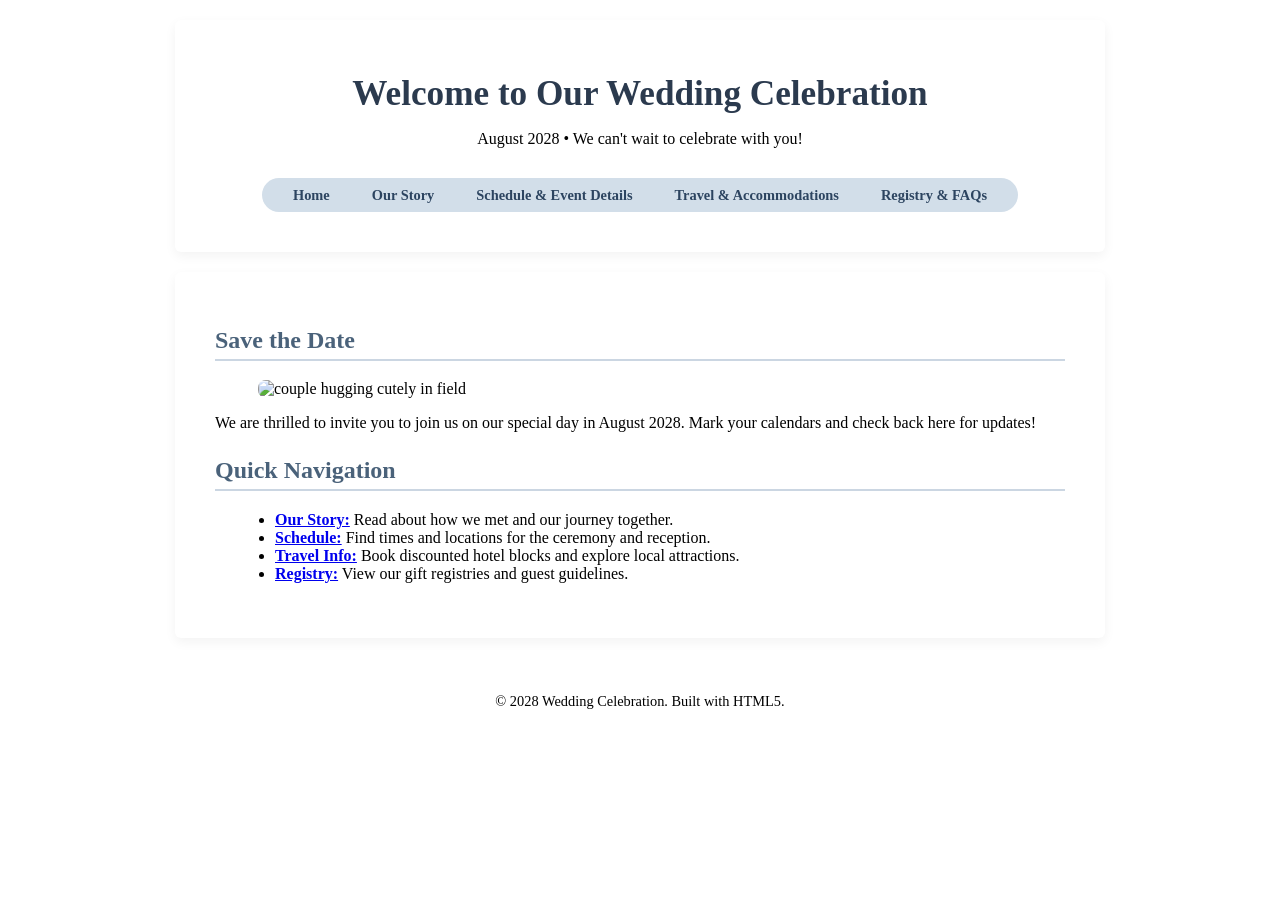
==== fivepagews/index.html @ 1be1e258 "Add files via upload" ====
<!DOCTYPE html>
<html lang="en">
<head>
    <meta charset="UTF-8">
    <meta name="viewport" content="width=device-width, initial-scale=1.0">
    <title>We're Getting Married! | August 2028</title>
    <link rel="stylesheet" href="styles.css">
</head>
<body>

    <header>
        <h1>Welcome to Our Wedding Celebration</h1>
        <p>August 2028 • We can't wait to celebrate with you!</p>
		
		<div class="headerWrapper">
			<div class="navbar">
				<ul>
					<li><a href="index.html">Home</a></li>
					<li><a href="ourstory.html">Our Story</a></li>
					<li><a href="schedule.html">Schedule &amp; Event Details</a></li>
					<li><a href="travel.html">Travel &amp; Accommodations</a></li>
					<li><a href="registry.html">Registry &amp; FAQs</a></li>
				</ul>
			</div>
		</div>
    </header>

    <main>
        <section>
            <h2>Save the Date</h2>
            <img src="Couple.jpg.JPEG" alt="couple hugging cutely in field" style="width: 764px; max-width: 100%; height: auto;">
            <p>We are thrilled to invite you to join us on our special day in August 2028. Mark your calendars and check back here for updates!</p>
        </section>

        <section>
            <h2>Quick Navigation</h2>
            <ul>
                <li><strong><a href="ourstory.html">Our Story:</a></strong> Read about how we met and our journey together.</li>
                <li><strong><a href="schedule.html">Schedule:</a></strong> Find times and locations for the ceremony and reception.</li>
                <li><strong><a href="travel.html">Travel Info:</a></strong> Book discounted hotel blocks and explore local attractions.</li>
                <li><strong><a href="registry.html">Registry:</a></strong> View our gift registries and guest guidelines.</li>
            </ul>
        </section>
    </main>

    <footer>
        <p>&copy; 2028 Wedding Celebration. Built with HTML5.</p>
    </footer>

</body>
</html>
---- fivepagews/styles.css ----
CSS
/* General Page Background & Body Setup */
body {
    font-family: 'Baskerville', 'Palatino', 'Georgia', serif;
    background-color: #e8eef7;
    color: #333333;
    line-height: 1.6;
    margin: 0;
    padding: 20px;
}

/* Outer Container Layout */
main, header {
    max-width: 850px;
    margin: 20px auto;
    background-color: #ffffff;
    padding: 30px 40px;
    border-radius: 6px;
    box-shadow: 0px 4px 12px rgba(0, 0, 0, 0.05);
    text-align: center;
}

/* Headings */
h1 {
    color: #2b3a4e;
    font-size: 2.2em;
    margin-bottom: 5px;
}

h2 {
    color: #4a627a;
    border-bottom: 2px solid #cbd6e2;
    padding-bottom: 5px;
    margin-top: 25px;
}

h3 {
    color: #5c748f;
}

/* --- Week 6: Navigation & Positioning Styles --- */

.headerWrapper {
    margin-top: 20px;
    padding: 10px 0;
}

/* Navbar Class Container */
.navbar {
    background-color: #d2dee9;
    border-radius: 25px;
    padding: 8px 15px;
    display: inline-block;
}

/* Turn bulleted list horizontal & remove bullets */
.navbar ul {
    list-style-type: none;
    margin: 0;
    padding: 0;
    display: flex;
    justify-content: center;
    flex-wrap: wrap;
    gap: 10px;
}

.navbar li {
    display: inline;
}

.navbar a {
    color: #2c4460;
    text-decoration: none;
    font-weight: bold;
    padding: 8px 16px;
    border-radius: 15px;
    transition: background-color 0.3s ease;
    font-size: 0.9em;
}

.navbar a:hover {
    background-color: #4a627a;
    color: #ffffff;
}

/* Content Sections & Lists */
section {
    text-align: left;
    margin-bottom: 25px;
}

ul {
    margin-left: 20px;
}

/* Responsive Images */
img {
    max-width: 100%;
    height: auto;
    border-radius: 8px;
    display: block;
    margin: 15px auto;
}

/* Footer Styling */
footer {
    text-align: center;
    padding: 20px;
    font-size: 0.9em;
}

footer a {
    color: #2c4460;
    text-decoration: none;
    font-weight: bold;
}
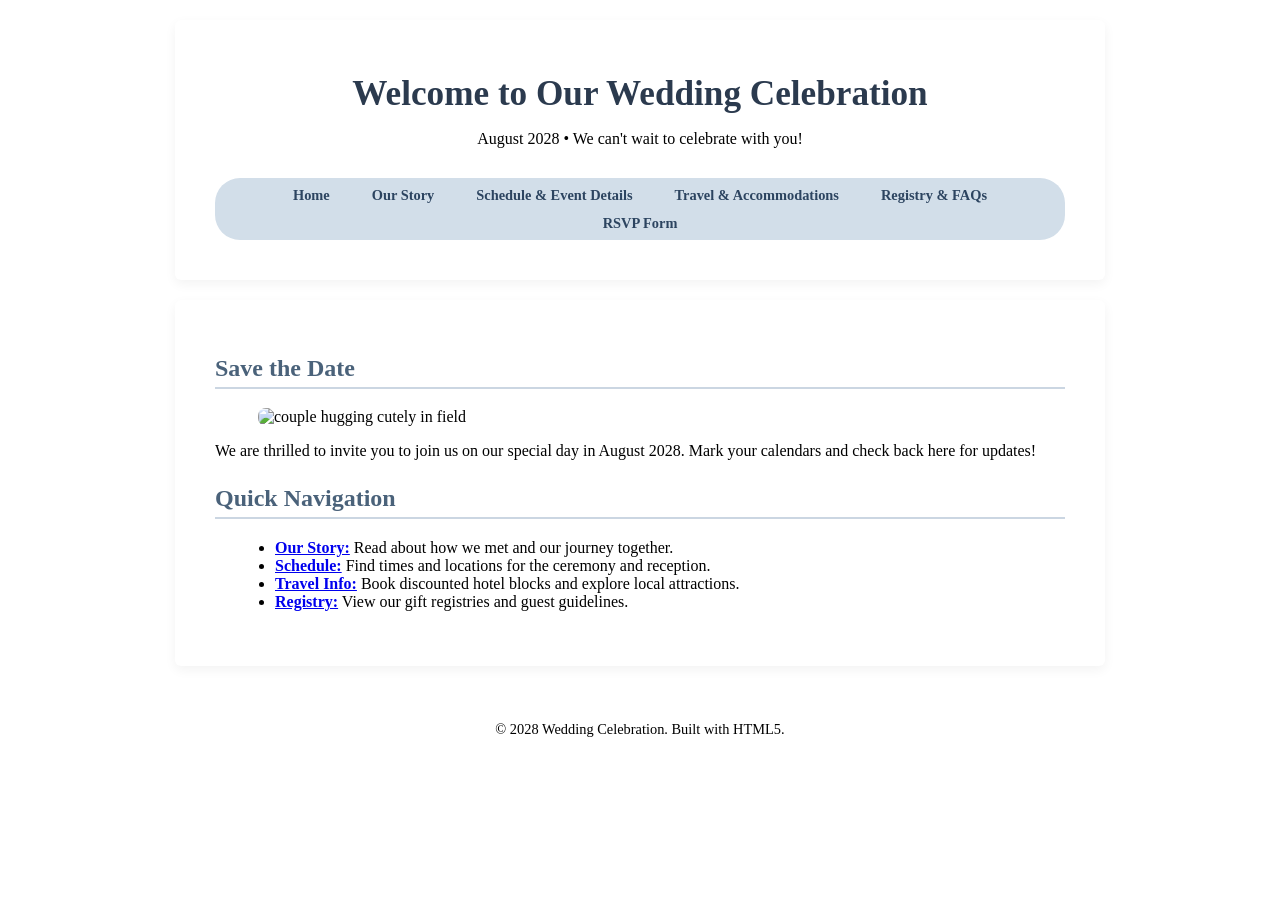
==== commit 423c2d22: "Update index.html" ====
--- a/fivepagews/index.html
+++ b/fivepagews/index.html
@@ -20,6 +20,7 @@
 					<li><a href="schedule.html">Schedule &amp; Event Details</a></li>
 					<li><a href="travel.html">Travel &amp; Accommodations</a></li>
 					<li><a href="registry.html">Registry &amp; FAQs</a></li>
+					<li><a href="register.html">RSVP Form</a></li>
 				</ul>
 			</div>
 		</div>
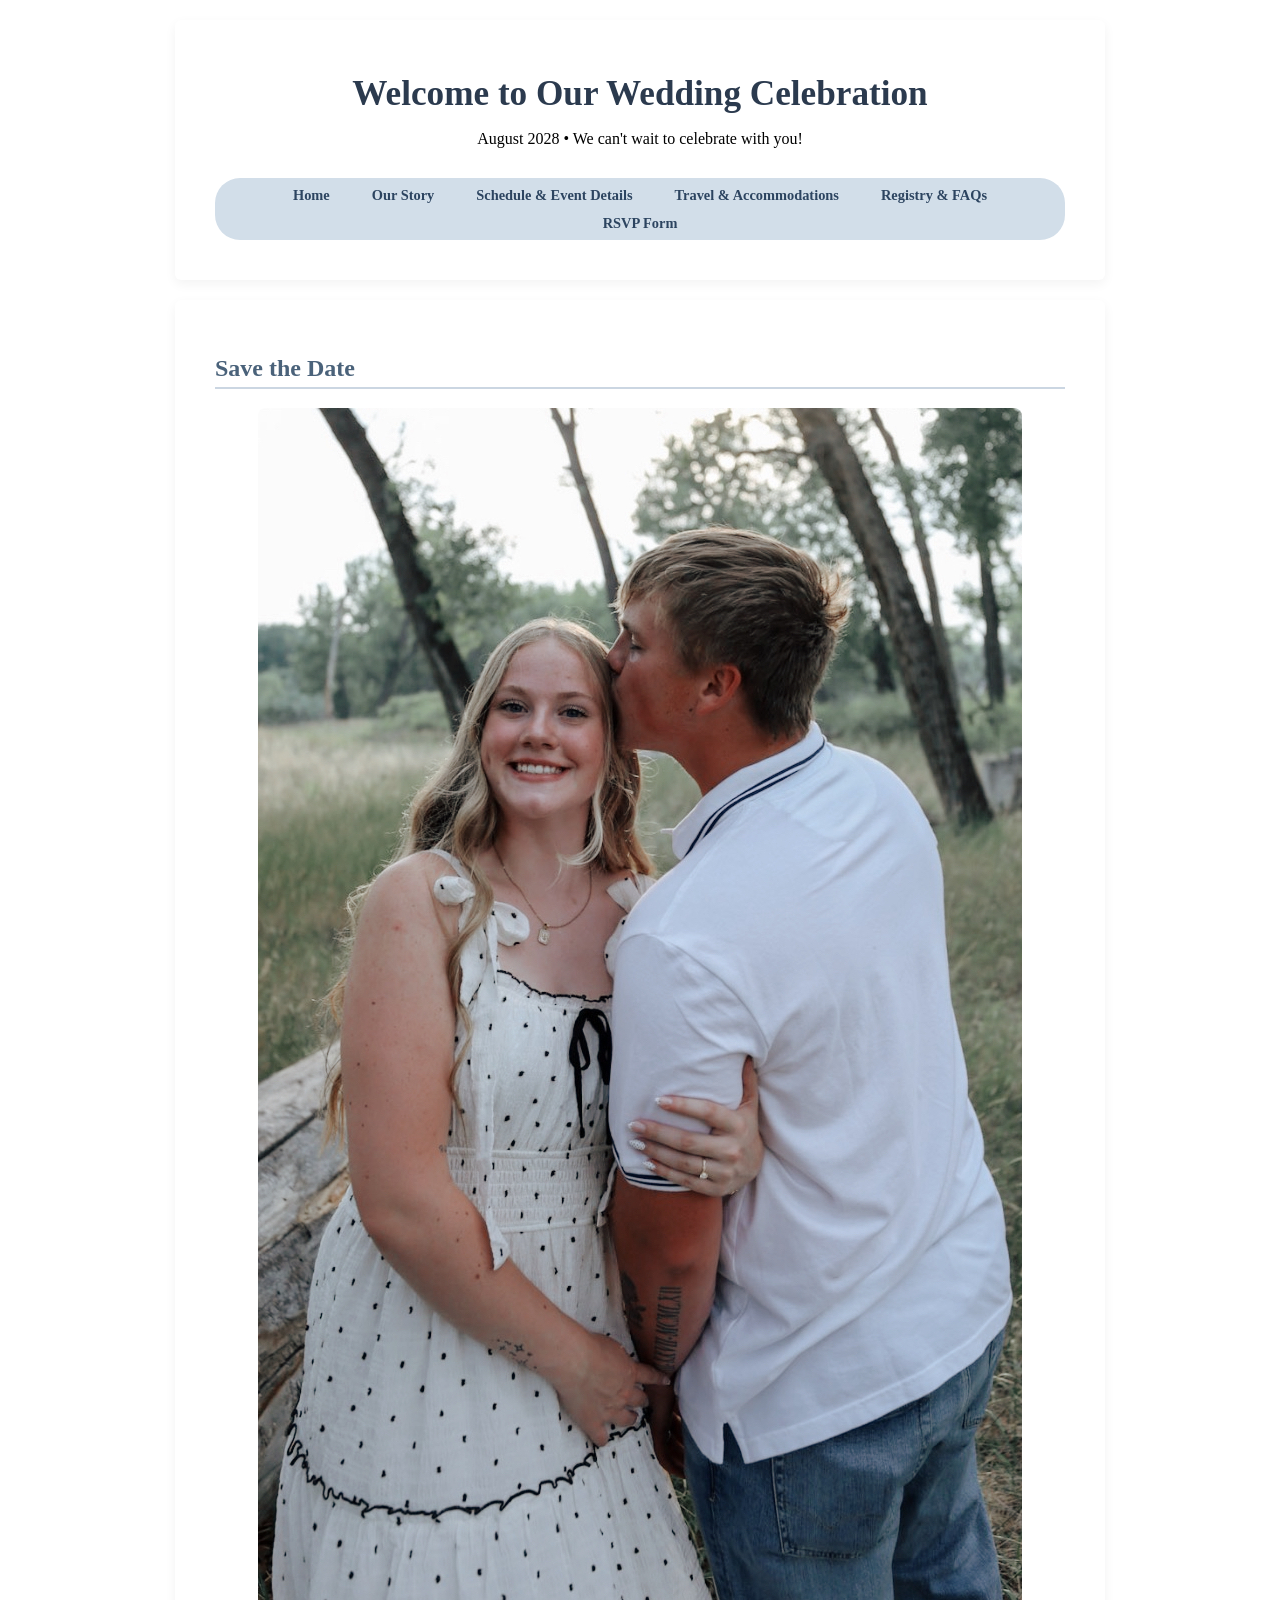
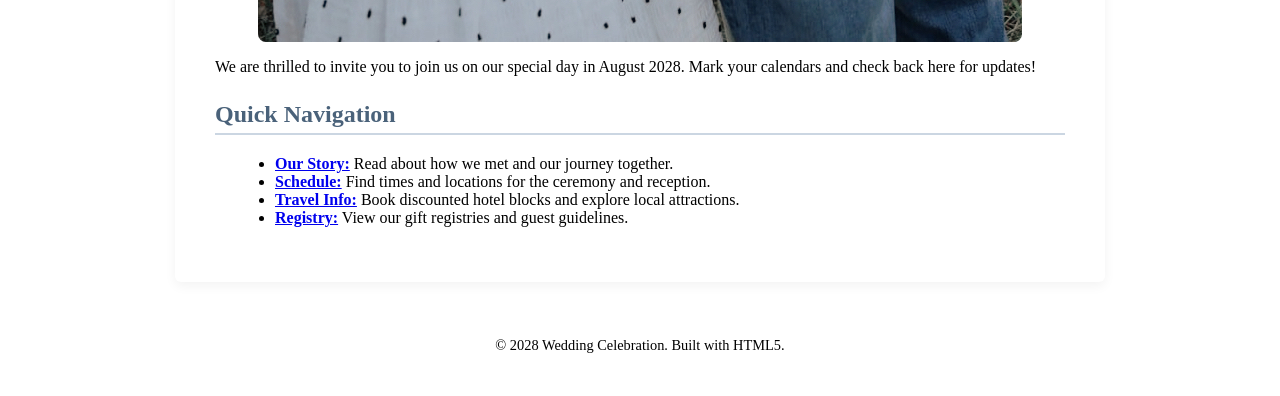
==== commit a55ecffa: "Update index.html" ====
--- a/fivepagews/index.html
+++ b/fivepagews/index.html
@@ -29,7 +29,7 @@
     <main>
         <section>
             <h2>Save the Date</h2>
-            <img src="Couple.jpg.JPEG" alt="couple hugging cutely in field" style="width: 764px; max-width: 100%; height: auto;">
+            <img src="Couple.jpg" alt="couple hugging cutely in field" style="width: 764px; max-width: 100%; height: auto;">
             <p>We are thrilled to invite you to join us on our special day in August 2028. Mark your calendars and check back here for updates!</p>
         </section>
 
